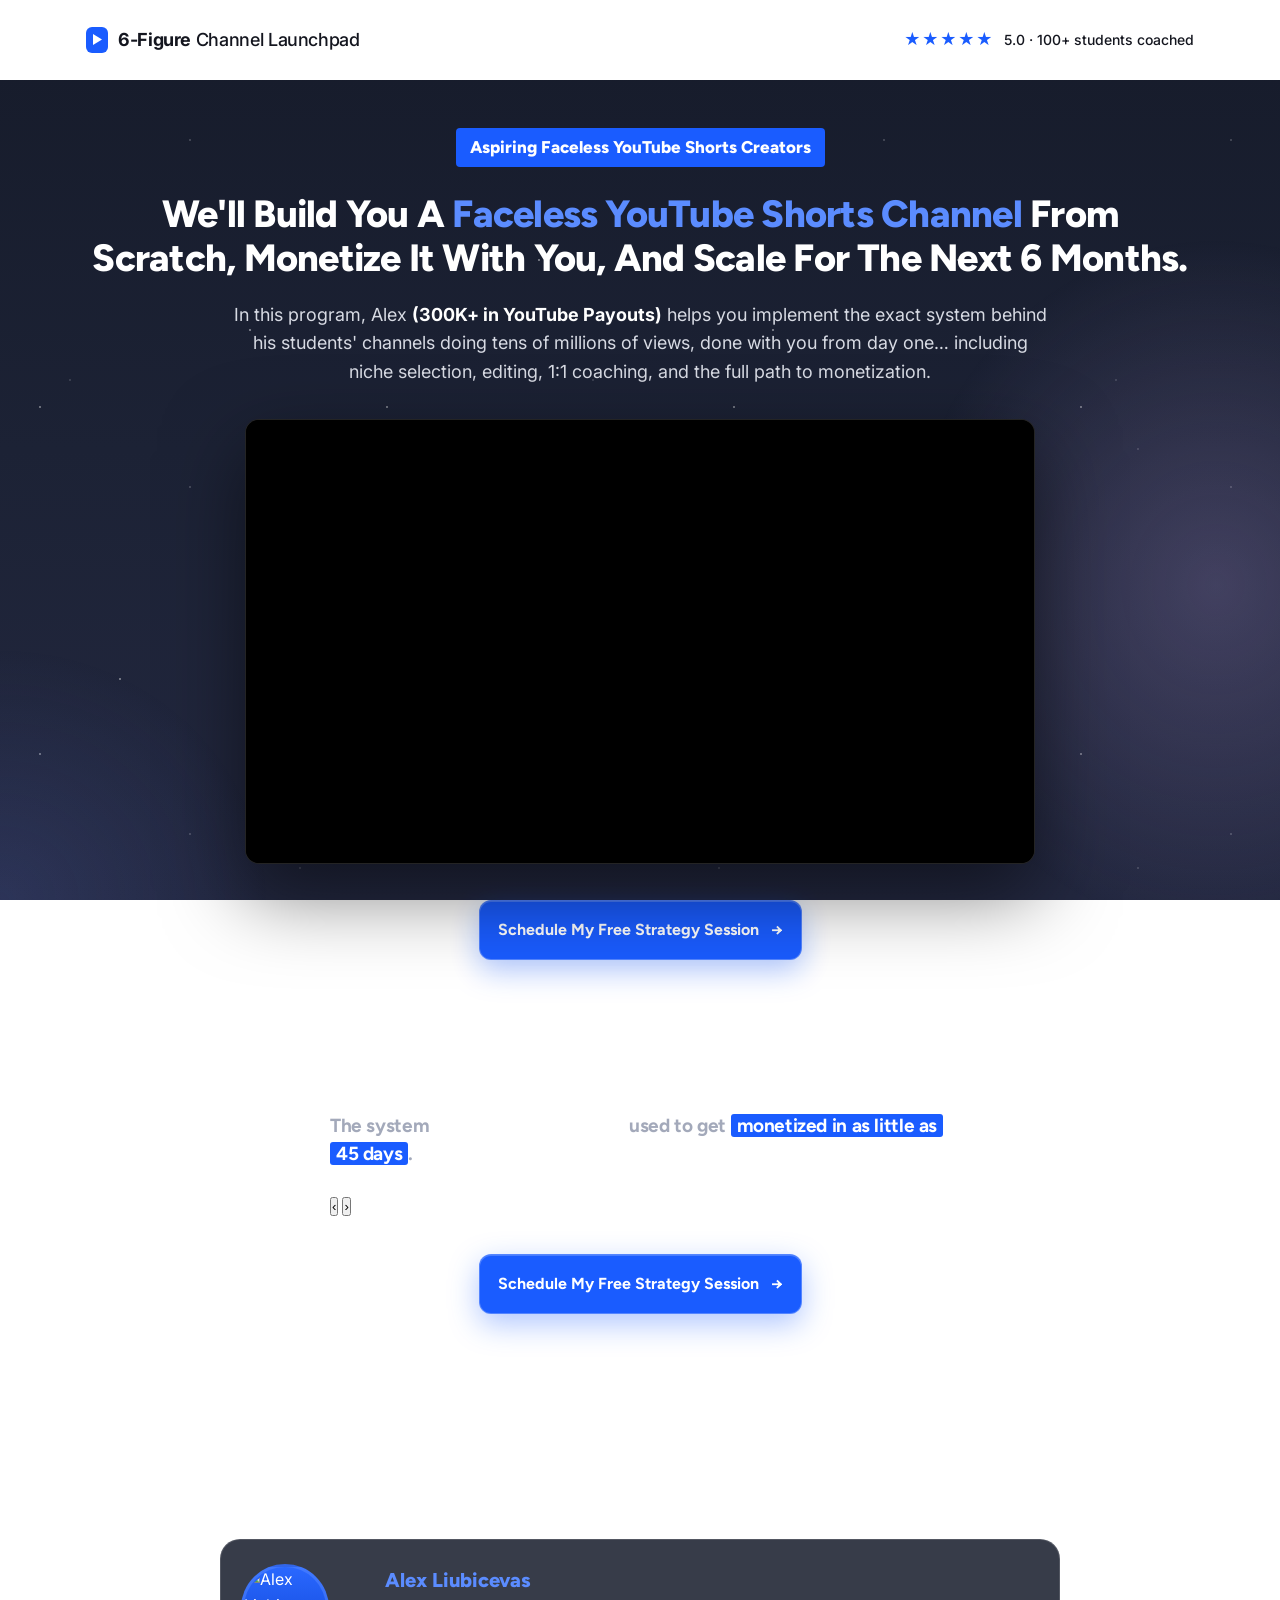
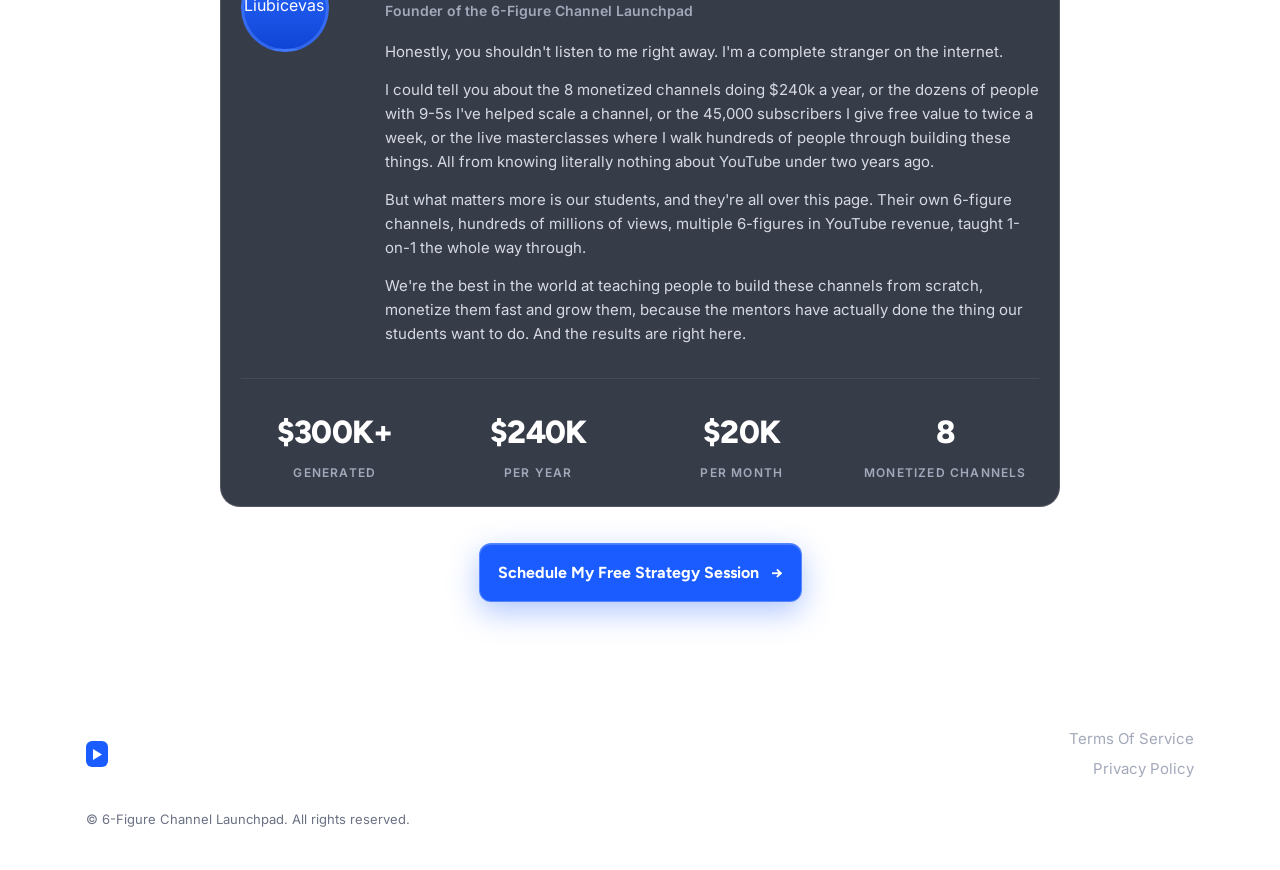
==== index.html @ c351f30e "Add VSL funnel landing page Co-Authored-By: Claude Opus 5.5 <noreply@anthropic.com> Claude-Session: " ====
<!doctype html>
<html lang="en">
<head>
  <meta charset="utf-8" />
  <meta name="viewport" content="width=device-width, initial-scale=1" />
  <title>6figurechannel</title>
  <link rel="icon" type="image/svg+xml" href="data:image/svg+xml,%3Csvg xmlns='http://www.w3.org/2000/svg' viewBox='0 0 32 32'%3E%3Crect x='3' y='1' width='26' height='30' rx='7' fill='%231a5cff'/%3E%3Cpath d='M12 10.5v11l9-5.5z' fill='%23fff'/%3E%3C/svg%3E" />
  <meta name="description" content="We'll build you a faceless YouTube Shorts channel from scratch, monetize it with you, and scale it for the next 6 months." />
  <link rel="preconnect" href="https://fonts.googleapis.com" />
  <link rel="preconnect" href="https://fonts.gstatic.com" crossorigin />
  <link href="https://fonts.googleapis.com/css2?family=Inter:wght@400;500;600&family=Figtree:ital,wght@0,700;0,800;1,800&display=swap" rel="stylesheet" />
  <style>
    :root {
      --bg: #171c2c;
      --card: rgba(28, 33, 48, 0.88);
      --card-2: #1f2536;
      --line: rgba(255, 255, 255, 0.14);
      --line-soft: rgba(255, 255, 255, 0.08);
      --text: #ffffff;
      --muted: #a3a9ba;
      --body: #d7dae3;
      --accent: #5b8cff;
      --blue-tint: rgba(26, 92, 255, 0.14);
      --blue-line: rgba(91, 140, 255, 0.45);
      --blue: #1a5cff;
      --blue-2: #3b74ff;
      --display: "Figtree", system-ui, sans-serif;
      --sans: "Inter", system-ui, sans-serif;
    }

    * { box-sizing: border-box; margin: 0; padding: 0; }
    html { scroll-behavior: smooth; }
    body {
      background: linear-gradient(180deg, #161b2a 0%, #1c2235 50%, #232840 100%);
      background-attachment: fixed;
      color: var(--text);
      font-family: var(--sans);
      line-height: 1.6;
      -webkit-font-smoothing: antialiased;
      overflow-x: hidden;
      position: relative;
    }
    /* Starfield + soft violet glow, fixed behind everything */
    body::before {
      content: "";
      position: fixed;
      inset: 0;
      z-index: -1;
      pointer-events: none;
      background-image:
        radial-gradient(ellipse 35% 55% at 95% 65%, rgba(160, 140, 200, 0.28), transparent 70%),
        radial-gradient(ellipse 30% 40% at 0% 100%, rgba(90, 110, 200, 0.18), transparent 70%),
        radial-gradient(1.2px 1.2px at 40px 60px, rgba(255,255,255,0.85), transparent),
        radial-gradient(1px 1px at 190px 140px, rgba(255,255,255,0.6), transparent),
        radial-gradient(1.4px 1.4px at 120px 260px, rgba(255,255,255,0.75), transparent),
        radial-gradient(1px 1px at 300px 30px, rgba(255,255,255,0.5), transparent),
        radial-gradient(1.6px 1.6px at 250px 330px, rgba(255,255,255,0.7), transparent),
        radial-gradient(1px 1px at 70px 380px, rgba(255,255,255,0.45), transparent);
      background-size: 100% 100%, 100% 100%, 347px 347px, 347px 347px, 419px 419px, 419px 419px, 523px 523px, 523px 523px;
    }
    body > * { position: relative; z-index: 0; }
    img { display: block; max-width: 100%; }
    a { color: inherit; text-decoration: none; }

    .wrap { width: 100%; max-width: 1140px; margin: 0 auto; padding: 0 16px; }
    .narrow { max-width: 820px; margin-left: auto; margin-right: auto; }
    section { padding: 80px 0; position: relative; }

    /* Blue accent text */
    .gold { color: var(--accent); }
    /* Blue marker highlight */
    .hl {
      background: var(--blue);
      color: #fff;
      padding: 0 6px;
      border-radius: 3px;
      -webkit-box-decoration-break: clone;
      box-decoration-break: clone;
    }

    h1, h2, h3 {
      font-family: var(--display);
      font-weight: 800;
      letter-spacing: -0.02em;
      line-height: 1.15;
    }
    .section-title {
      font-size: clamp(32px, 4.6vw, 52px);
      text-align: center;
    }
    .section-sub {
      text-align: center;
      color: var(--muted);
      font-size: 18px;
      margin: 20px auto 0;
      max-width: 760px;
    }

    /* ---------- Top banner ---------- */
    .topbar { background: #fff; color: #14161f; }
    .topbar-inner {
      display: flex;
      align-items: center;
      justify-content: space-between;
      gap: 16px;
      min-height: 80px;
    }
    .logo { display: inline-flex; align-items: center; gap: 10px; font-family: var(--sans); font-size: 18px; font-weight: 500; letter-spacing: -0.02em; }
    .logo b { font-weight: 700; }
    .logo-mark { flex: none; display: grid; place-items: center; width: 22px; height: 26px; border-radius: 6px; background: var(--blue); }
    .rating { display: inline-flex; align-items: center; gap: 10px; font-size: 14px; font-weight: 500; }
    .stars { color: var(--blue); letter-spacing: 1px; font-size: 16px; }

    /* ---------- Buttons ---------- */
    .cta-row { display: flex; justify-content: center; margin-top: 56px; }
    .btn {
      display: inline-flex;
      align-items: center;
      justify-content: center;
      gap: 12px;
      padding: 18px 36px;
      border-radius: 10px;
      border: 1px solid rgba(255, 255, 255, 0.25);
      background: var(--blue);
      color: #fff;
      font-family: var(--display);
      font-weight: 700;
      font-size: 18px;
      box-shadow: 0 10px 30px rgba(26, 92, 255, 0.35), inset 0 1px 0 rgba(255, 255, 255, 0.2);
      transition: transform 0.15s ease, background 0.15s ease, box-shadow 0.15s ease;
      text-align: center;
    }
    .btn:hover { transform: translateY(-2px); background: var(--blue-2); box-shadow: 0 14px 40px rgba(26, 92, 255, 0.5), inset 0 1px 0 rgba(255, 255, 255, 0.2); }
    .btn .arrow { transition: transform 0.15s ease; }
    .btn:hover .arrow { transform: translateX(3px); }

    .pill {
      display: inline-block;
      padding: 6px 14px;
      border-radius: 4px;
      background: var(--blue);
      color: #fff;
      font-family: var(--display);
      font-weight: 800;
    }

    /* ---------- Hero ---------- */
    .hero { padding-top: 48px; padding-bottom: 72px; text-align: center; }
    .hero .pill { font-size: 17px; }
    .hero h1 {
      font-size: clamp(24px, 3.2vw, 38px);
      margin: 26px auto 0;
      max-width: 1100px;
    }
    .hero-sub { max-width: 820px; margin: 20px auto 0; color: var(--body); font-size: 18px; line-height: 1.6; }
    .hero-sub b { color: #fff; }

    .vsl {
      position: relative;
      max-width: 790px;
      margin: 44px auto 0;
      border-radius: 16px;
      overflow: hidden;
      background: #000;
      border: 1px solid var(--line);
      box-shadow: 0 30px 80px rgba(0, 0, 0, 0.5);
    }

    .stats {
      display: flex;
      flex-wrap: wrap;
      justify-content: center;
      margin-top: 40px;
      row-gap: 12px;
    }
    .stat {
      display: flex;
      align-items: baseline;
      gap: 8px;
      padding: 0 14px;
      border-left: 1px solid var(--line);
    }
    .stat:first-child { border-left: 0; }
    .stat b { font-family: var(--display); font-weight: 800; font-size: 19px; color: #fff; }
    .stat span { font-size: 13px; color: var(--muted); }


    /* ---------- Results carousel (cards/nav in assets/proof.css) ---------- */
    .proof { max-width: 620px; margin: 0 auto; text-align: left; }
    .proof-title { font-size: clamp(20px, 2.6vw, 25px); font-weight: 700; color: var(--muted); line-height: 1.5; }
    .proof-title b { color: #fff; }
    .proof-track { margin-top: 24px; }

    /* ---------- Application popup ---------- */
    .apply-modal {
      position: fixed;
      inset: 0;
      z-index: 60;
      display: grid;
      place-items: center;
      padding: 16px;
      background: rgba(5, 7, 12, 0.8);
      backdrop-filter: blur(4px);
    }
    .apply-modal[hidden] { display: none; }
    .apply-box {
      position: relative;
      width: min(760px, 100%);
      height: min(640px, calc(100vh - 32px));
      border-radius: 18px;
      overflow: hidden;
      background: #fff;
      border: 1px solid var(--line);
      box-shadow: 0 30px 100px rgba(0, 0, 0, 0.6);
    }
    .apply-box [data-tf-live], .apply-box [data-tf-widget], .apply-box .tf-v1-widget, .apply-box iframe { width: 100% !important; height: 100% !important; }
    .apply-close {
      position: absolute;
      top: 12px;
      right: 12px;
      z-index: 2;
      display: grid;
      place-items: center;
      width: 36px;
      height: 36px;
      border-radius: 50%;
      border: 0;
      background: rgba(20, 22, 31, 0.85);
      color: #fff;
      cursor: pointer;
    }
    .apply-close:hover { background: var(--blue); }

    /* ---------- Head coach ---------- */
    .coach-card {
      max-width: 840px;
      margin: 48px auto 0;
      padding: 40px;
      border-radius: 20px;
      border: 1px solid var(--line);
      background: var(--card);
    }
    .coach-top { display: grid; grid-template-columns: 116px 1fr; gap: 28px; }
    .coach-photo {
      width: 116px;
      height: 116px;
      border-radius: 50%;
      object-fit: cover;
      background: linear-gradient(180deg, #2a68ff, #0f45d6);
      border: 3px solid rgba(91, 140, 255, 0.45);
    }
    .coach-name { font-family: var(--display); font-weight: 800; font-size: 20px; color: var(--accent); }
    .coach-role { margin-top: 4px; font-size: 14px; font-weight: 600; color: var(--muted); }
    .coach p { margin-top: 14px; color: var(--body); font-size: 16px; line-height: 1.75; }
    .coach-role + p { margin-top: 18px; }
    .coach-stats {
      display: grid;
      grid-template-columns: repeat(4, 1fr);
      gap: 16px;
      margin-top: 32px;
      padding-top: 28px;
      border-top: 1px solid var(--line-soft);
      text-align: center;
    }
    .coach-stats b { display: block; font-family: var(--display); font-weight: 800; font-size: clamp(26px, 3vw, 32px); color: #fff; letter-spacing: -0.02em; }
    .coach-stats span { display: block; margin-top: 4px; font-size: 12px; font-weight: 600; letter-spacing: 0.1em; text-transform: uppercase; color: var(--muted); }

    /* ---------- Footer ---------- */
    footer { border-top: 1px solid var(--line-soft); padding: 44px 0 40px; }
    .footer-inner { display: flex; align-items: center; justify-content: space-between; gap: 20px; flex-wrap: wrap; }
    .footer-links { display: flex; flex-direction: column; align-items: flex-end; gap: 6px; }
    .footer-links a { color: var(--muted); font-size: 15px; }
    .footer-links a:hover { color: var(--text); }
    .copyright { margin-top: 28px; color: #6b7184; font-size: 13px; }

    /* ---------- Responsive ---------- */
    @media (max-width: 760px) {
      section { padding: 56px 0; }
      .topbar-inner { min-height: 60px; }
      .logo { font-size: 15px; }
      .rating { font-size: 12px; }
      .rating .stars { font-size: 13px; }
      .stat { border-left: 0; }
      .btn { width: 100%; padding: 18px 20px; }
      .coach-card { padding: 28px 22px; }
      .coach-top { grid-template-columns: 1fr; gap: 20px; }
      .coach-stats { grid-template-columns: 1fr 1fr; row-gap: 24px; }
      .footer-inner { flex-direction: column; align-items: flex-start; }
      .footer-links { align-items: flex-start; }
    }
    @media (max-width: 520px) {
      .topbar-inner { flex-direction: column; justify-content: center; gap: 4px; padding-top: 10px; padding-bottom: 10px; }
    }
    /* Phone sizing & spacing */
    @media (max-width: 600px) {
      .wrap { padding: 0 24px; }
      section { padding: 52px 0; }
      .hero { padding-top: 32px; padding-bottom: 52px; }
      .hero .pill { font-size: 13px; padding: 7px 12px; }
      .hero h1 { font-size: 24px; line-height: 1.22; margin-top: 22px; }
      .hero-sub { font-size: 15px; margin-top: 14px; }
        display: grid;
        grid-template-columns: 1fr 1fr;
        justify-content: start;
        gap: 12px 14px;
        margin-top: 28px;
      }
      .vsl { margin-top: 32px; border-radius: 14px; }
      .cta-row { margin-top: 36px; }
      .btn { font-size: 16px; padding: 16px 18px; border-radius: 12px; }
      .section-title { font-size: 28px; line-height: 1.18; }
      .section-sub { font-size: 15px; margin-top: 14px; }
      .proof-title { font-size: 19px; }
      .coach-card { margin-top: 32px; }
      .coach-card { padding: 24px 20px; }
      .coach p { font-size: 15px; line-height: 1.6; }
      .coach-photo { width: 88px; height: 88px; }
    }
  </style>
  <link rel="stylesheet" href="assets/proof.css" />
</head>
<body>

  <!-- ================= TOP BANNER ================= -->
  <header class="topbar">
    <div class="wrap topbar-inner">
      <a class="logo" href="#">
        <span class="logo-mark"><svg width="9" height="11" viewBox="0 0 9 11" fill="#fff"><path d="M0 0l9 5.5L0 11z"/></svg></span>
        <span><b>6-Figure</b> Channel Launchpad</span>
      </a>
      <div class="rating"><span class="stars" aria-label="5 out of 5 stars">★★★★★</span>5.0 · 100+ students coached</div>
    </div>
  </header>

  <!-- ================= HERO ================= -->
  <section class="hero">
    <div class="wrap">
      <span class="pill">Aspiring Faceless YouTube Shorts Creators</span>

      <h1>
        We'll Build You A <span class="gold">Faceless YouTube Shorts Channel</span> From Scratch, Monetize It With You,
        And Scale For The Next 6 Months.
      </h1>
      <p class="hero-sub">
        In this program, Alex <b>(300K+ in YouTube Payouts)</b> helps you implement the exact system behind his students' channels
        doing tens of millions of views, done with you from day one… including niche selection, editing, 1:1 coaching, and the
        full path to monetization.
      </p>


      <!-- VSL (vturb / ConverteAI player) -->
      <div class="vsl">
        <vturb-smartplayer id="vid-6a6a9a2d25b1229f3890948f" style="display: block; margin: 0 auto; width: 100%;"><div class="vturb-player-placeholder" style="position: relative; width: 100%; padding: 56.25% 0 0; z-index: 0; background-color: black;"></div></vturb-smartplayer>
      </div>

      <div class="cta-row" style="margin-top:36px">
        <a class="btn js-cta" href="#">Schedule My Free Strategy Session <span class="arrow">→</span></a>
      </div>
    </div>
  </section>

  <!-- ================= RESULTS ================= -->
  <section class="results">
    <div class="wrap">
      <!-- Student results carousel. Slides come from PROOF in the script; photos go in assets/proof/ -->
      <div class="proof">
        <h3 class="proof-title">The system <b>100+ faceless creators</b> used to get <span class="hl">monetized in as little as 45 days</span>.</h3>
        <div class="proof-track" id="proof-track"></div>
        <div class="proof-bar"><i id="proof-thumb"></i></div>
        <div class="proof-nav">
          <span class="proof-count" id="proof-count"></span>
          <button type="button" class="proof-arrow" id="proof-prev" aria-label="Previous">‹</button>
          <button type="button" class="proof-arrow" id="proof-next" aria-label="Next">›</button>
        </div>
      </div>

      <div class="cta-row">
        <a class="btn js-cta" href="#">Schedule My Free Strategy Session <span class="arrow">→</span></a>
      </div>
    </div>
  </section>

  <!-- ================= HEAD COACH ================= -->
  <section class="coach">
    <div class="wrap">
      <h2 class="section-title">Meet Your Head Coach:</h2>
      <div class="coach-card">
        <div class="coach-top">
          <img class="coach-photo" src="assets/alex.png" alt="Alex Liubicevas" />
          <div>
            <div class="coach-name">Alex Liubicevas</div>
            <div class="coach-role">Founder of the 6-Figure Channel Launchpad</div>
            <p>Honestly, you shouldn't listen to me right away. I'm a complete stranger on the internet.</p>
            <p>I could tell you about the 8 monetized channels doing $240k a year, or the dozens of people with 9-5s I've helped scale a channel, or the 45,000 subscribers I give free value to twice a week, or the live masterclasses where I walk hundreds of people through building these things. All from knowing literally nothing about YouTube under two years ago.</p>
            <p>But what matters more is our students, and they're all over this page. Their own 6-figure channels, hundreds of millions of views, multiple 6-figures in YouTube revenue, taught 1-on-1 the whole way through.</p>
            <p>We're the best in the world at teaching people to build these channels from scratch, monetize them fast and grow them, because the mentors have actually done the thing our students want to do. And the results are right here.</p>
          </div>
        </div>
        <div class="coach-stats">
          <div><b>$300K+</b><span>Generated</span></div>
          <div><b>$240K</b><span>Per Year</span></div>
          <div><b>$20K</b><span>Per Month</span></div>
          <div><b>8</b><span>Monetized Channels</span></div>
        </div>
      </div>
      <div class="cta-row">
        <a class="btn js-cta" href="#">Schedule My Free Strategy Session <span class="arrow">→</span></a>
      </div>
    </div>
  </section>

  <footer>
    <div class="wrap footer-inner">
      <a class="logo" href="#">
        <span class="logo-mark"><svg width="9" height="11" viewBox="0 0 9 11" fill="#fff"><path d="M0 0l9 5.5L0 11z"/></svg></span>
        <span><b>6-Figure</b> Channel Launchpad</span>
      </a>
      <nav class="footer-links">
        <a href="#">Terms Of Service</a>
        <a href="#">Privacy Policy</a>
      </nav>
    </div>
    <div class="wrap copyright">© <span id="year"></span> 6-Figure Channel Launchpad. All rights reserved.</div>
  </footer>

  <div class="lightbox" id="lightbox" hidden><img alt="" /></div>

  <!-- Application popup (Typeform live embed) -->
  <div class="apply-modal" id="apply-modal" role="dialog" aria-modal="true" aria-label="Application" hidden>
    <div class="apply-box">
      <button type="button" class="apply-close" aria-label="Close">
        <svg width="18" height="18" viewBox="0 0 24 24" fill="none" stroke="currentColor" stroke-width="2.5" stroke-linecap="round"><path d="M18 6 6 18M6 6l12 12"/></svg>
      </button>
      <div data-tf-live="01M44W006W4W38WDF5G10S52PY"></div>
    </div>
  </div>

  <script src="assets/proof.js"></script>
  <script src="//embed.typeform.com/next/embed.js"></script>
  <script>
    // Every "Schedule My Free Strategy Session" button opens the Typeform application in a popup.
    // (Without JavaScript, the link opens the form on Typeform instead.)
    const modal = document.getElementById("apply-modal");
    const openModal = () => {
      modal.hidden = false;
      document.body.style.overflow = "hidden";
      modal.querySelector(".apply-close").focus();
    };
    const closeModal = () => {
      modal.hidden = true;
      document.body.style.overflow = "";
    };
    document.querySelectorAll(".js-cta").forEach((a) => {
      a.href = "https://form.typeform.com/to/G6E8Cx5k";
      a.addEventListener("click", (e) => { e.preventDefault(); openModal(); });
    });
    modal.querySelector(".apply-close").addEventListener("click", closeModal);
    modal.addEventListener("click", (e) => e.target === modal && closeModal());
    document.addEventListener("keydown", (e) => e.key === "Escape" && !modal.hidden && closeModal());


    mountProofCarousel(proofList("assets/proof/"));

    document.getElementById("year").textContent = new Date().getFullYear();
  </script>
  <script type="text/javascript">
    var s = document.createElement("script");
    s.src = "https://scripts.converteai.net/3b9d5e0c-cdfa-409b-9c8d-b0d07c3dcb14/players/6a6a9a2d25b1229f3890948f/v4/player.js";
    s.async = !0;
    document.head.appendChild(s);
  </script>
</body>
</html>
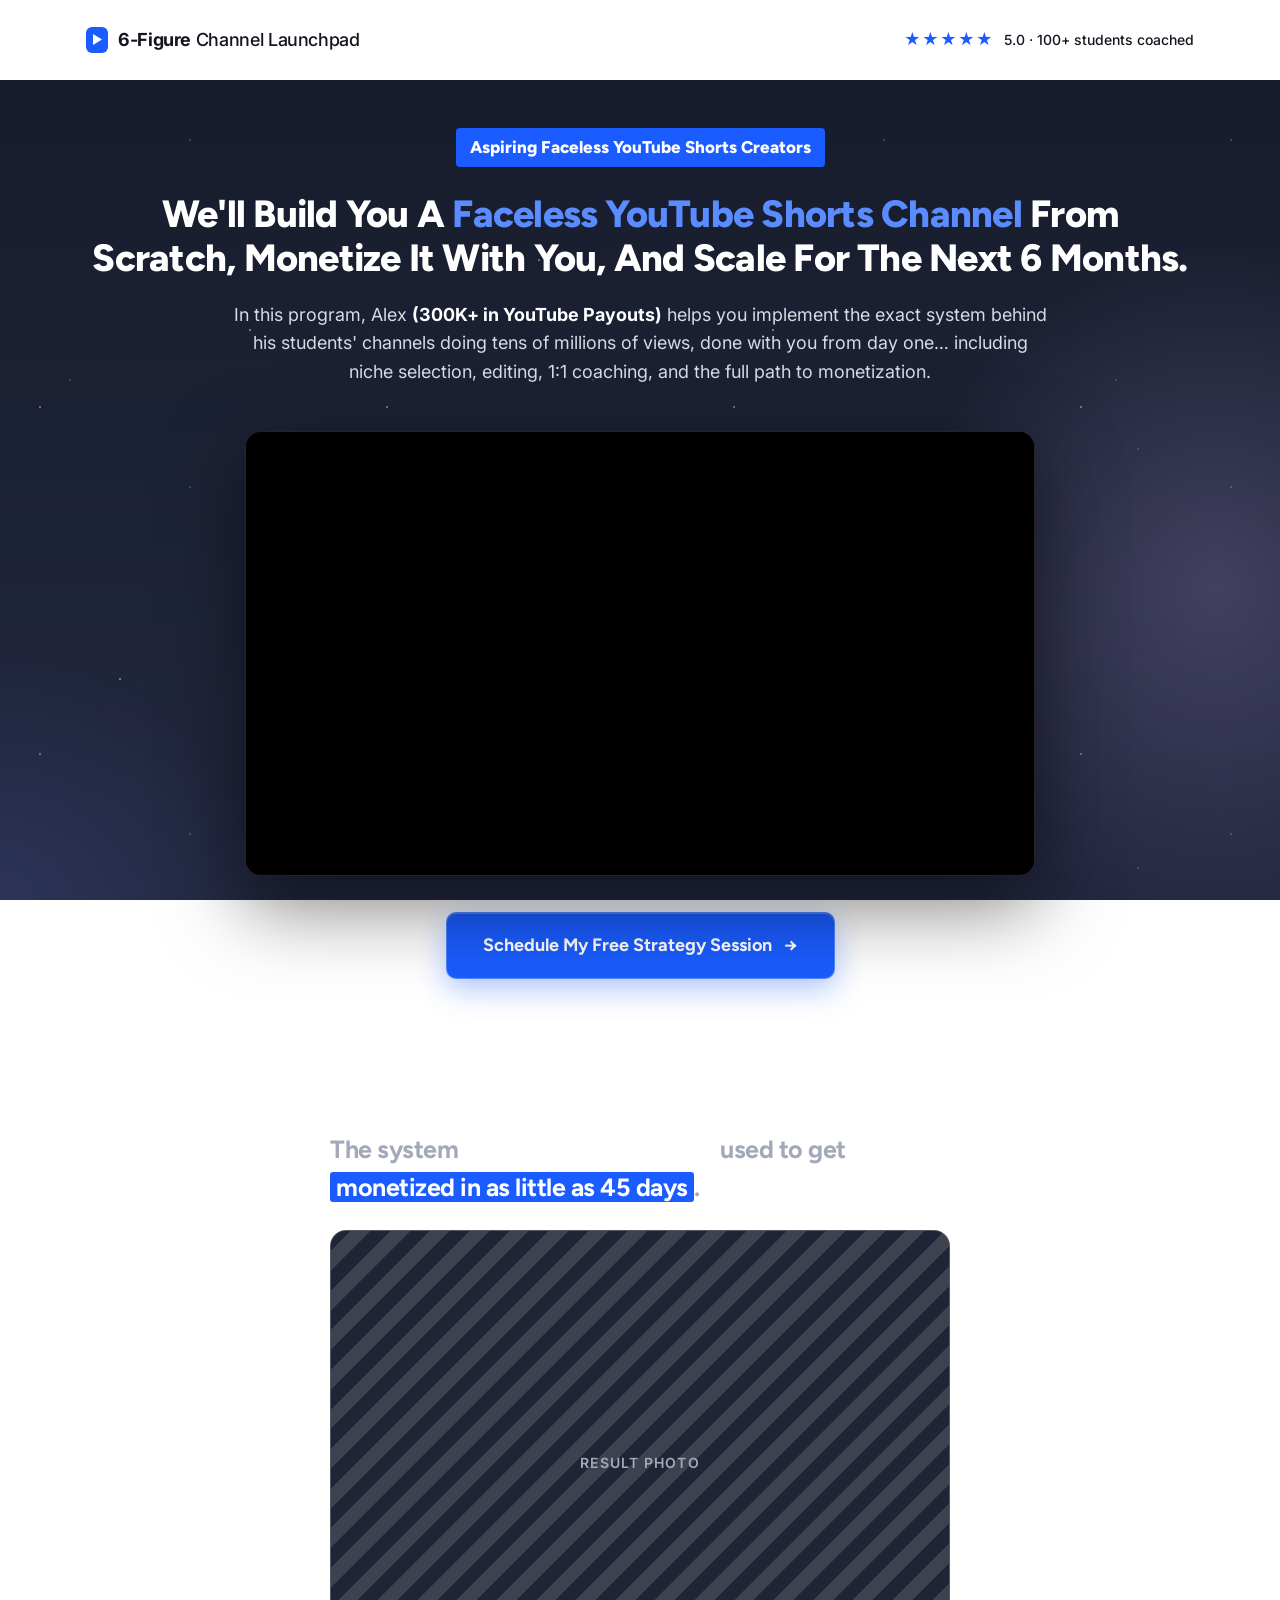
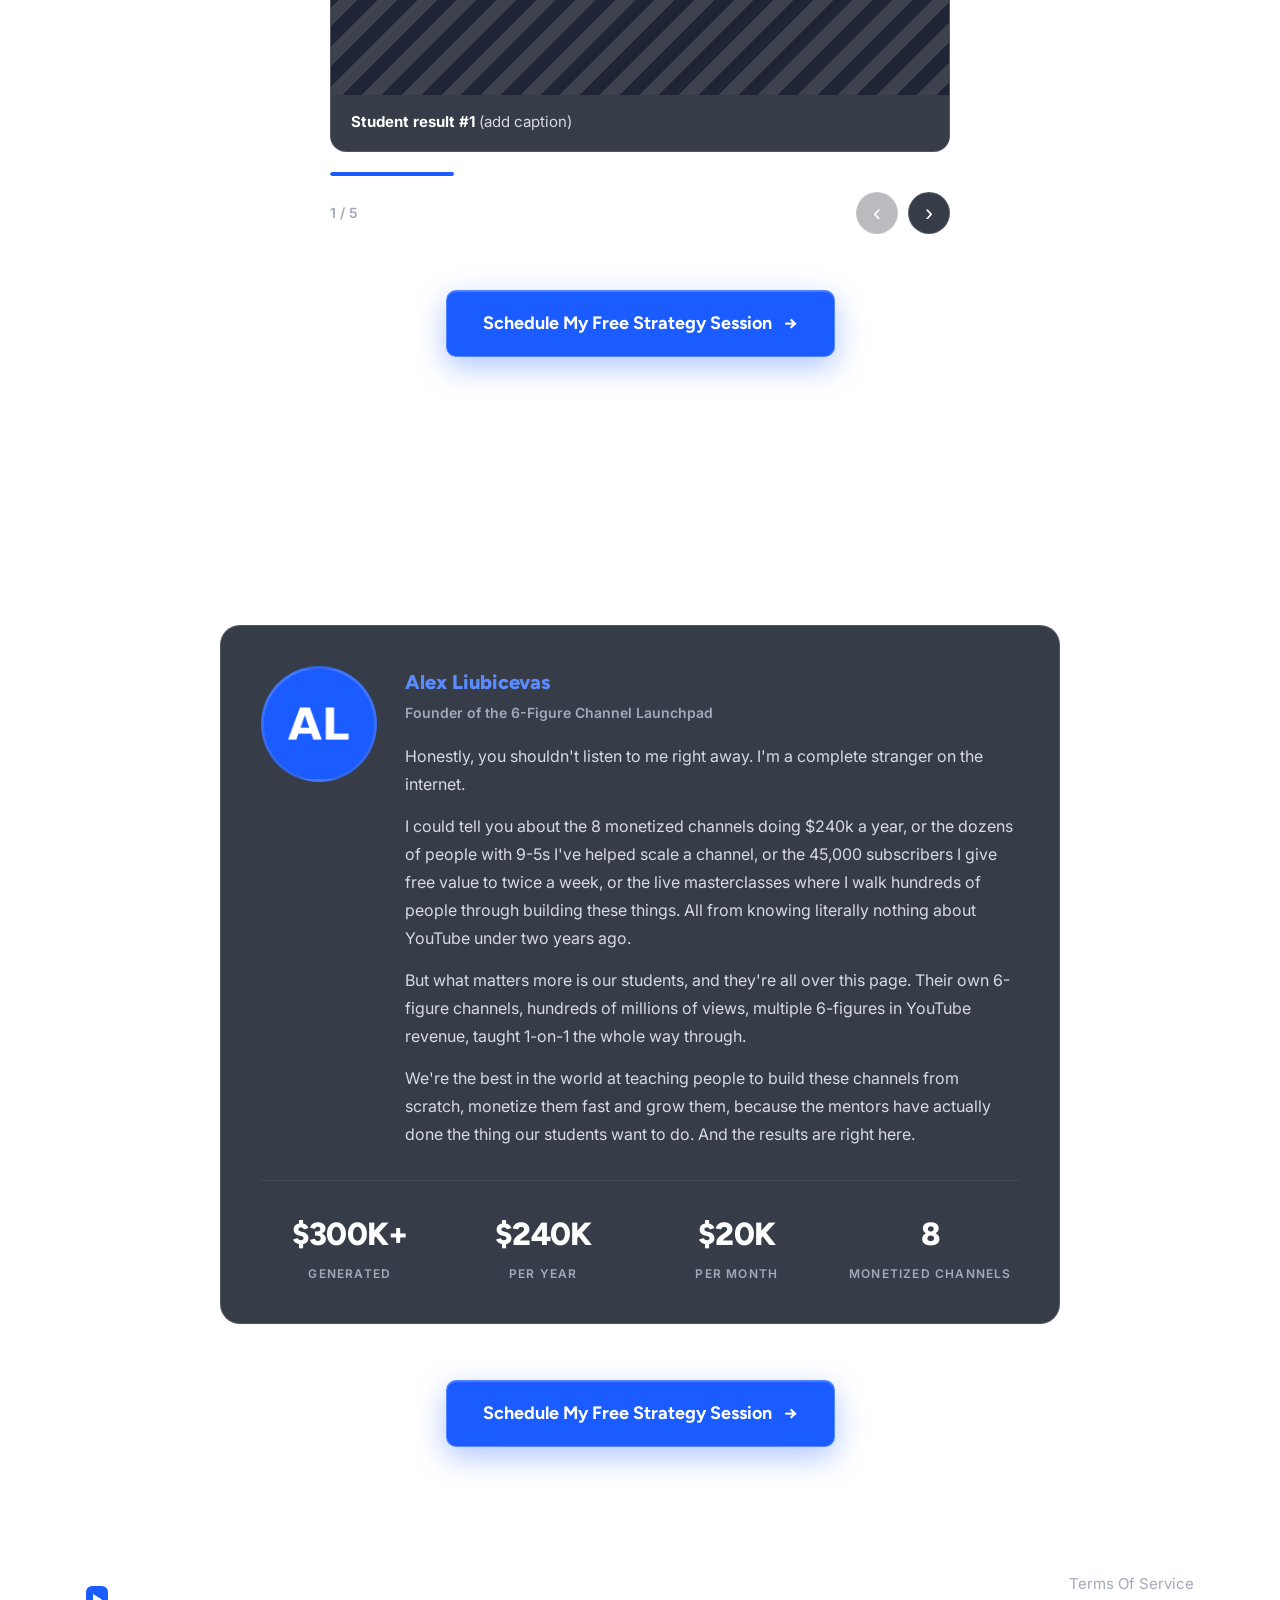
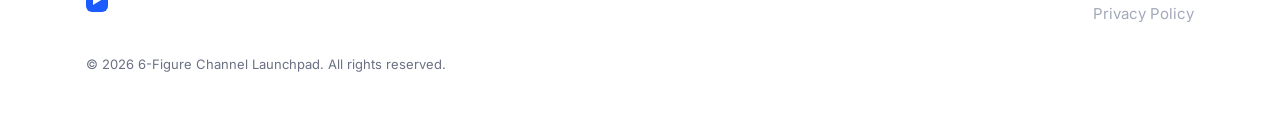
==== commit 107e3deb: "Fix mobile CSS and add results carousel with placeholders Remove stray declarations in the 600px med" ====
--- a/index.html
+++ b/index.html
@@ -299,12 +299,6 @@
       .hero .pill { font-size: 13px; padding: 7px 12px; }
       .hero h1 { font-size: 24px; line-height: 1.22; margin-top: 22px; }
       .hero-sub { font-size: 15px; margin-top: 14px; }
-        display: grid;
-        grid-template-columns: 1fr 1fr;
-        justify-content: start;
-        gap: 12px 14px;
-        margin-top: 28px;
-      }
       .vsl { margin-top: 32px; border-radius: 14px; }
       .cta-row { margin-top: 36px; }
       .btn { font-size: 16px; padding: 16px 18px; border-radius: 12px; }
--- a/assets/proof.css
+++ b/assets/proof.css
@@ -0,0 +1,118 @@
+/* ---------- Results carousel ---------- */
+.proof-track {
+  display: flex;
+  gap: 16px;
+  overflow-x: auto;
+  scroll-snap-type: x mandatory;
+  scroll-behavior: smooth;
+  scrollbar-width: none;
+}
+.proof-track::-webkit-scrollbar { display: none; }
+
+.proof-card {
+  flex: 0 0 100%;
+  scroll-snap-align: start;
+  border-radius: 16px;
+  overflow: hidden;
+  border: 1px solid var(--line);
+  background: var(--card);
+}
+.proof-card button {
+  display: block;
+  width: 100%;
+  padding: 0;
+  border: 0;
+  background: none;
+  cursor: zoom-in;
+}
+.proof-card img {
+  width: 100%;
+  aspect-ratio: 4 / 3;
+  object-fit: cover;
+  background: var(--card-2);
+}
+.proof-caption {
+  padding: 16px 20px 18px;
+  color: var(--body);
+  font-size: 15px;
+  line-height: 1.5;
+}
+.proof-caption b { color: #fff; }
+
+/* Shown when a slide's photo is missing */
+.proof-placeholder {
+  display: grid;
+  place-items: center;
+  aspect-ratio: 4 / 3;
+  background: repeating-linear-gradient(135deg, var(--card-2) 0 14px, rgba(255, 255, 255, 0.03) 14px 28px);
+  color: var(--muted);
+  font-size: 14px;
+  font-weight: 600;
+  letter-spacing: 0.08em;
+  text-transform: uppercase;
+}
+
+.proof-bar {
+  position: relative;
+  height: 4px;
+  margin-top: 20px;
+  border-radius: 4px;
+  background: var(--line-soft);
+  overflow: hidden;
+}
+.proof-bar i {
+  position: absolute;
+  top: 0;
+  left: 0;
+  height: 100%;
+  border-radius: 4px;
+  background: var(--blue);
+  transition: left 0.25s ease, width 0.25s ease;
+}
+
+.proof-nav {
+  display: flex;
+  align-items: center;
+  gap: 10px;
+  margin-top: 16px;
+}
+.proof-count {
+  margin-right: auto;
+  color: var(--muted);
+  font-size: 14px;
+  font-weight: 600;
+}
+.proof-arrow {
+  display: grid;
+  place-items: center;
+  width: 42px;
+  height: 42px;
+  border-radius: 50%;
+  border: 1px solid var(--line);
+  background: var(--card);
+  color: #fff;
+  font-size: 24px;
+  line-height: 1;
+  cursor: pointer;
+  transition: background 0.15s ease, border-color 0.15s ease;
+}
+.proof-arrow:hover:not(:disabled) { background: var(--blue); border-color: var(--blue); }
+.proof-arrow:disabled { opacity: 0.35; cursor: default; }
+
+/* ---------- Lightbox ---------- */
+.lightbox {
+  position: fixed;
+  inset: 0;
+  z-index: 50;
+  display: grid;
+  place-items: center;
+  padding: 16px;
+  background: rgba(5, 7, 12, 0.88);
+  cursor: zoom-out;
+}
+.lightbox[hidden] { display: none; }
+.lightbox img {
+  max-width: min(1000px, 100%);
+  max-height: calc(100vh - 32px);
+  border-radius: 12px;
+}
